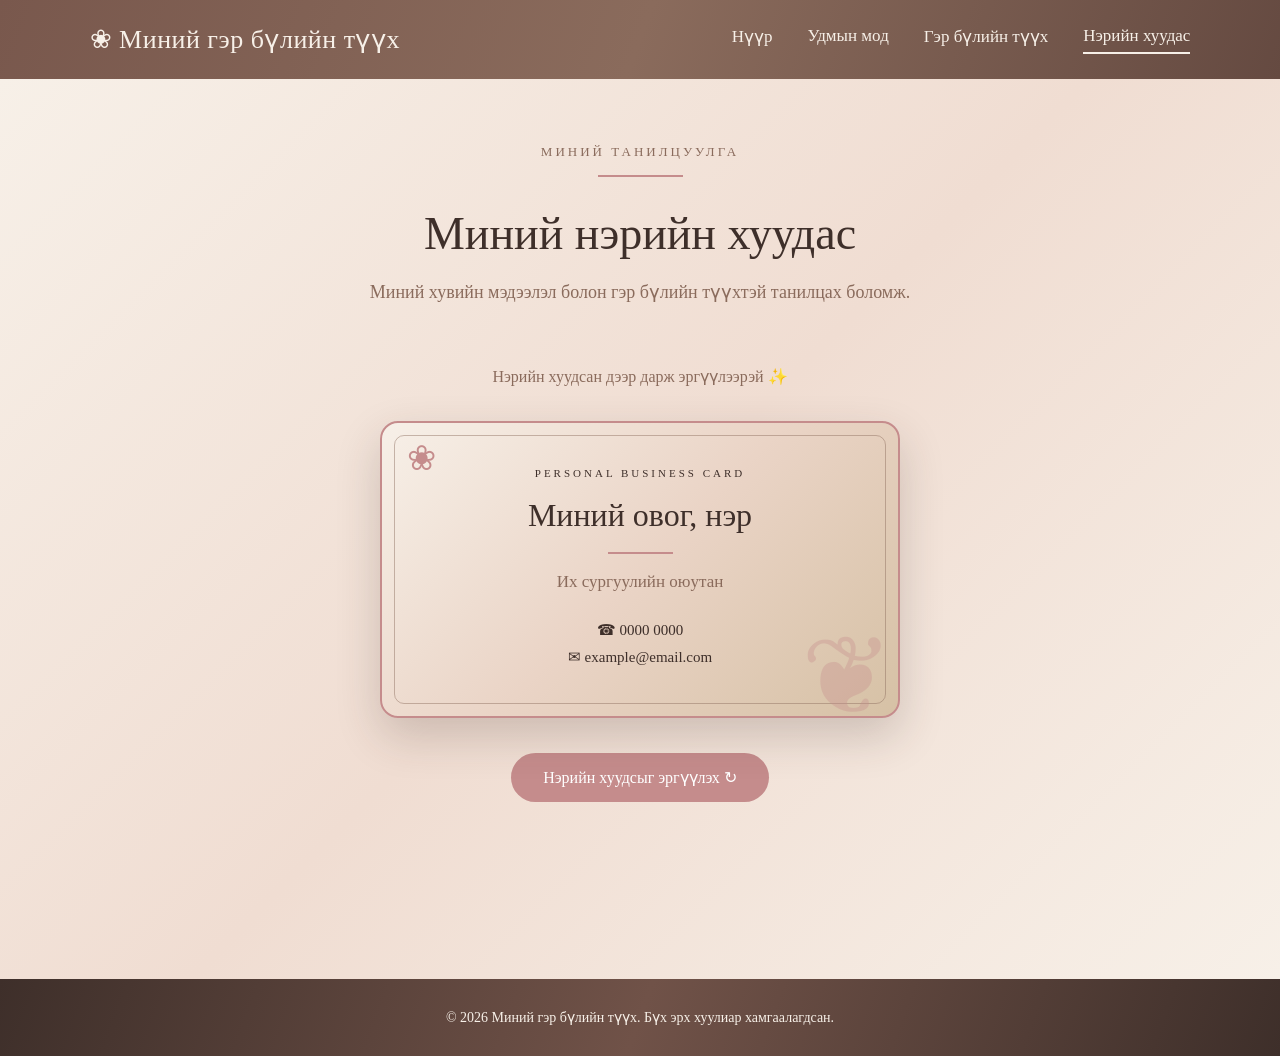
==== card.html @ 530f6f87 "Add files via upload" ====
<!DOCTYPE html>
<html lang="mn">
<head>
    <meta charset="UTF-8">
    <meta name="viewport" content="width=device-width, initial-scale=1.0">
    <title>Нэрийн хуудас | Миний гэр бүлийн түүх</title>
    <link rel="stylesheet" href="style.css">
    <script src="script.js" defer></script>
</head>

<body>

    <!-- Дээд цэс -->
    <header>
        <nav class="navbar">
            <a href="index.html" class="logo">
                ❀ Миний гэр бүлийн түүх
            </a>

            <div class="nav-links">
                <a href="index.html">Нүүр</a>
                <a href="tree.html">Удмын мод</a>
                <a href="history.html">Гэр бүлийн түүх</a>
                <a href="card.html" class="active">Нэрийн хуудас</a>
            </div>
        </nav>
    </header>

    <main class="card-page">

        <!-- Гарчиг -->
        <section class="card-intro">
            <p class="subtitle">МИНИЙ ТАНИЛЦУУЛГА</p>
            <h1>Миний нэрийн хуудас</h1>
            <p>
                Миний хувийн мэдээлэл болон гэр бүлийн
                түүхтэй танилцах боломж.
            </p>
        </section>

        <!-- Нэрийн хуудас -->
        <section class="business-card-section">

            <p class="card-instruction">
                Нэрийн хуудсан дээр дарж эргүүлээрэй ✨
            </p>

            <div class="card-container">

                <div class="business-card" id="businessCard">

                    <!-- Нүүр тал -->
                    <div class="card-face card-front">

                        <div class="card-decoration">❀</div>

                        <div class="card-front-content">
                            <p class="card-small-title">
                                PERSONAL BUSINESS CARD
                            </p>

                            <h2>Миний овог, нэр</h2>

                            <div class="card-divider"></div>

                            <p class="card-role">
                                Их сургуулийн оюутан
                            </p>

                            <div class="card-contact">
                                <p>☎ 0000 0000</p>
                                <p>✉ example@email.com</p>
                            </div>
                        </div>

                        <div class="card-corner">❦</div>

                    </div>

                    <!-- Ар тал -->
                    <div class="card-face card-back">

                        <div class="card-back-content">

                            <p class="card-small-title">
                                FAMILY HISTORY
                            </p>

                            <h2>Миний гэр бүлийн түүх</h2>

                            <div class="card-divider"></div>

                            <!-- QR кодыг дараа нь нэмнэ -->
                            <div class="qr-placeholder">
                                <span>QR</span>
                                <p>QR код энд байрлана</p>
                            </div>

                            <p class="qr-description">
                                QR кодыг уншуулж манай
                                гэр бүлийн түүхтэй танилцаарай.
                            </p>

                        </div>

                    </div>

                </div>

            </div>

            <button class="flip-button" id="flipButton" type="button">
                Нэрийн хуудсыг эргүүлэх ↻
            </button>

        </section>

    </main>

    <!-- Footer -->
    <footer>
        <p>
            © 2026 Миний гэр бүлийн түүх.
            Бүх эрх хуулиар хамгаалагдсан.
        </p>
    </footer>

</body>
</html>
---- style.css ----
/* Үндсэн тохиргоо */
* {
    margin: 0;
    padding: 0;
    box-sizing: border-box;
}

:root {
    --rose: #C58C8C;
    --cream: #F7F0E8;
    --beige: #D6C1A5;
    --mocha: #8A6B5C;
    --brown: #3E2F2A;
}

html {
    scroll-behavior: smooth;
}

body {
    font-family: Georgia, "Times New Roman", serif;
    background: var(--cream);
    color: var(--brown);
    overflow-x: hidden;
}

/* =========================
   ДЭЭД ЦЭС
========================= */

.navbar {
    background: linear-gradient(
        110deg,
        #79584d,
        #8A6B5C,
        #654a41
    );

    display: flex;
    justify-content: space-between;
    align-items: center;
    padding: 24px 7%;
    box-shadow: 0 3px 15px rgba(62, 47, 42, 0.15);
}

.logo {
    color: var(--cream);
    font-size: 26px;
    text-decoration: none;
    letter-spacing: 0.5px;
}

.nav-links {
    display: flex;
    gap: 35px;
}

.nav-links a {
    color: var(--cream);
    text-decoration: none;
    font-size: 17px;
    padding-bottom: 7px;
    position: relative;
    transition: color 0.3s;
}

.nav-links a::after {
    content: "";
    position: absolute;
    width: 0;
    height: 2px;
    background: var(--cream);
    bottom: 0;
    left: 0;
    transition: width 0.3s;
}

.nav-links a:hover::after,
.nav-links a.active::after {
    width: 100%;
}

/* =========================
   НҮҮР ХУУДАС
========================= */

.hero {
    display: flex;
    align-items: center;
    min-height: 550px;
    position: relative;
    overflow: hidden;

    background: linear-gradient(
        125deg,
        #F7F0E8 0%,
        #f9eee6 45%,
        #ead4c5 100%
    );
}

/* Зүүн талын цэцэг, навчны чимэглэл */

.hero::before {
    content: "❦";
    position: absolute;
    left: -35px;
    bottom: -75px;
    font-size: 310px;
    color: rgba(197, 140, 140, 0.17);
    transform: rotate(-20deg);
    pointer-events: none;
}

/* Дээд талын зөөлөн чимэглэл */

.hero::after {
    content: "";
    position: absolute;
    width: 360px;
    height: 360px;
    border-radius: 50%;
    background: rgba(197, 140, 140, 0.10);
    top: -220px;
    left: 18%;
    pointer-events: none;
}

.hero-content {
    width: 48%;
    padding: 65px 4% 65px 10%;
    position: relative;
    z-index: 2;
}

.subtitle {
    font-size: 13px;
    letter-spacing: 3px;
    color: var(--mocha);
    margin-bottom: 30px;
    text-transform: uppercase;
}

.subtitle::after {
    content: "";
    display: block;
    width: 85px;
    height: 2px;
    background: var(--rose);
    margin-top: 15px;
}

.hero-content h1 {
    font-size: clamp(45px, 5vw, 75px);
    line-height: 1.12;
    margin-bottom: 25px;
    font-weight: normal;
    letter-spacing: -1px;
}

.hero-description {
    font-size: 20px;
    line-height: 1.65;
    margin-bottom: 35px;
    max-width: 450px;
}

.hero-btn {
    display: inline-block;
    background: linear-gradient(
        135deg,
        #C58C8C,
        #b57777
    );
    color: white;
    padding: 17px 35px;
    border-radius: 40px;
    text-decoration: none;
    font-size: 17px;
    box-shadow: 0 7px 20px rgba(197, 140, 140, 0.25);
    transition: all 0.3s;
}

.hero-btn:hover {
    background: var(--mocha);
    transform: translateY(-4px);
    box-shadow: 0 12px 25px rgba(62, 47, 42, 0.2);
}

/* =========================
   ГЭР БҮЛИЙН ЗУРАГ
========================= */

.hero-image {
    width: 52%;
    height: 550px;
    position: relative;
    overflow: hidden;
}

/* Зургийн ирмэгийг уусгах */

.hero-image::after {
    content: "";
    position: absolute;
    inset: 0;
    pointer-events: none;

    background: linear-gradient(
        to right,
        #f5e9df 0%,
        rgba(245, 233, 223, 0.75) 5%,
        rgba(245, 233, 223, 0) 25%
    );
}

.hero-image img {
    width: 100%;
    height: 100%;
    object-fit: cover;
    object-position: center;
    display: block;
    transition: transform 0.6s;
}

.hero-image:hover img {
    transform: scale(1.04);
}

/* =========================
   ҮНДСЭН 4 КАРТ
========================= */

.features {
    display: grid;
    grid-template-columns: repeat(4, 1fr);
    gap: 22px;
    padding: 45px 6%;

    background: linear-gradient(
        180deg,
        #ead8c6,
        #F7F0E8
    );
}

.feature-card {
    background: rgba(255, 255, 255, 0.58);
    border: 1px solid rgba(255, 255, 255, 0.8);
    padding: 35px 20px;
    border-radius: 18px;
    text-align: center;
    text-decoration: none;
    color: var(--brown);
    position: relative;
    overflow: hidden;

    box-shadow: 0 8px 25px rgba(62, 47, 42, 0.07);
    transition: all 0.35s;
}

/* Картын булангийн чимэглэл */

.feature-card::before {
    content: "❧";
    position: absolute;
    left: 10px;
    bottom: -18px;
    font-size: 85px;
    color: rgba(197, 140, 140, 0.16);
    transform: rotate(-25deg);
    pointer-events: none;
}

.feature-card:hover {
    transform: translateY(-10px);
    background: #fffaf6;
    box-shadow: 0 15px 30px rgba(62, 47, 42, 0.15);
    border-color: var(--rose);
}

.feature-icon {
    width: 70px;
    height: 70px;
    background: linear-gradient(
        135deg,
        #C58C8C,
        #b47a7a
    );
    color: white;
    border-radius: 50%;
    display: flex;
    justify-content: center;
    align-items: center;
    font-size: 32px;
    margin: 0 auto 22px;
    box-shadow: 0 5px 15px rgba(197, 140, 140, 0.2);
}

.feature-card h2 {
    font-size: 23px;
    margin-bottom: 12px;
    font-weight: normal;
}

.feature-card p {
    font-size: 16px;
    line-height: 1.6;
}

/* =========================
   ИШЛЭЛ
========================= */

.quote {
    text-align: center;
    padding: 70px 20px;
    position: relative;

    background: linear-gradient(
        135deg,
        #F7F0E8,
        #f3e4da,
        #F7F0E8
    );
}

.quote::before {
    content: "“";
    display: block;
    font-size: 85px;
    line-height: 0.7;
    color: var(--rose);
    opacity: 0.8;
}

.quote p {
    font-size: 24px;
    font-style: italic;
    color: var(--mocha);
    line-height: 1.7;
}

.quote::after {
    content: "❧";
    display: block;
    font-size: 38px;
    color: var(--rose);
    margin-top: 15px;
}

/* =========================
   FOOTER
========================= */

footer {
    background: linear-gradient(
        110deg,
        #3E2F2A,
        #705248,
        #3E2F2A
    );
    color: var(--cream);
    text-align: center;
    padding: 30px 20px;
    font-size: 14px;
}

/* =========================
   RESPONSIVE
========================= */

@media (max-width: 900px) {

    .navbar {
        flex-direction: column;
        gap: 20px;
    }

    .nav-links {
        flex-wrap: wrap;
        justify-content: center;
        gap: 18px;
    }

    .hero-content {
        padding-left: 6%;
    }

    .hero-content h1 {
        font-size: 48px;
    }

    .features {
        grid-template-columns: repeat(2, 1fr);
    }
}

@media (max-width: 768px) {

    .hero {
        flex-direction: column;
    }

    .hero-content {
        width: 100%;
        text-align: center;
        padding: 55px 8%;
    }

    .subtitle::after {
        margin: 15px auto 0;
    }

    .hero-content h1 {
        font-size: 46px;
    }

    .hero-description {
        font-size: 18px;
        margin-left: auto;
        margin-right: auto;
    }

    .hero-image {
        width: 100%;
        height: 350px;
    }

    .hero-image::after {
        background: linear-gradient(
            to bottom,
            #f5e9df 0%,
            transparent 25%
        );
    }

    .features {
        padding: 30px 5%;
    }

    .quote p {
        font-size: 20px;
    }
}

@media (max-width: 480px) {

    .logo {
        font-size: 21px;
    }

    .nav-links a {
        font-size: 14px;
    }

    .hero-content h1 {
        font-size: 40px;
    }

    .features {
        grid-template-columns: 1fr;
    }

    .feature-card {
        padding: 30px 15px;
    }

    .quote {
        padding: 55px 20px;
    }

    .quote p {
        font-size: 18px;
    }
}
/* =========================
   УДМЫН МОДНЫ ХУУДАС
========================= */

.tree-page {
    background: linear-gradient(
        135deg,
        #F7F0E8,
        #f3e3d9,
        #F7F0E8
    );
    min-height: 100vh;
}

/* Хуудасны гарчиг */
.tree-intro {
    text-align: center;
    padding: 65px 20px 40px;
}

.tree-intro .subtitle::after {
    margin: 15px auto 0;
}

.tree-intro h1 {
    font-size: 48px;
    font-weight: normal;
    color: #3E2F2A;
    margin-bottom: 20px;
}

.tree-intro > p:last-child {
    font-size: 18px;
    color: #8A6B5C;
    line-height: 1.6;
}

/* Удмын модны үндсэн хэсэг */
.family-tree {
    max-width: 1200px;
    margin: 0 auto;
    padding: 30px 25px 70px;
}

/* Үе тус бүр */
.generation {
    text-align: center;
    position: relative;
    margin-bottom: 25px;
}

.generation h2 {
    display: inline-block;
    background: #C58C8C;
    color: white;
    padding: 12px 35px;
    border-radius: 30px;
    font-size: 20px;
    font-weight: normal;
    margin-bottom: 35px;
}

/* Өвөө, эмээ нар */
.grandparents {
    display: grid;
    grid-template-columns: 1fr 1fr;
    gap: 70px;
}

.family-group {
    display: flex;
    justify-content: center;
    gap: 20px;
}

/* Аав, ээж */
.parents {
    display: flex;
    justify-content: center;
    gap: 180px;
}

/* Өөрийн үе */
.my-generation {
    display: flex;
    justify-content: center;
}

/* Хүний карт */
.person-card {
    width: 220px;
    min-height: 270px;
    background: rgba(255, 255, 255, 0.8);
    border: 1px solid #D6C1A5;
    border-radius: 18px;
    padding: 25px 15px;
    text-align: center;
    box-shadow: 0 8px 25px rgba(62, 47, 42, 0.08);
    transition: 0.3s;
    position: relative;
    cursor: pointer;
}

.person-card:hover {
    transform: translateY(-8px);
    border-color: #C58C8C;
    box-shadow: 0 15px 30px rgba(62, 47, 42, 0.15);
}

/* Зураг эсвэл дүрс */
.person-avatar {
    width: 105px;
    height: 105px;
    background: #f0dcd8;
    border: 3px solid #C58C8C;
    border-radius: 50%;
    margin: 0 auto 20px;

    display: flex;
    align-items: center;
    justify-content: center;
    font-size: 55px;
    overflow: hidden;
}

.person-avatar img {
    width: 100%;
    height: 100%;
    object-fit: cover;
}

/* Нэр, мэдээлэл */
.person-card h3 {
    font-size: 20px;
    font-weight: normal;
    margin-bottom: 10px;
}

.person-card p {
    font-size: 16px;
    color: #8A6B5C;
    margin-bottom: 12px;
}

.person-card span {
    font-size: 14px;
    color: #8A6B5C;
}

/* Өөрийн карт */
.my-card {
    background: #fff7f2;
    border: 2px solid #C58C8C;
}

/* Үе хоорондын холбоос */
.generation:not(:last-child)::after {
    content: "";
    display: block;
    width: 2px;
    height: 55px;
    background: #C58C8C;
    margin: 20px auto 0;
}

/* Доод ишлэл */
.tree-message {
    text-align: center;
    padding: 45px 20px 65px;
}

.tree-message p {
    font-size: 22px;
    font-style: italic;
    color: #8A6B5C;
}

/* =========================
   RESPONSIVE
========================= */

@media (max-width: 1100px) {
    .grandparents {
        gap: 20px;
    }

    .family-group {
        gap: 12px;
    }

    .person-card {
        width: 190px;
    }

    .parents {
        gap: 100px;
    }
}

@media (max-width: 768px) {
    .tree-intro h1 {
        font-size: 36px;
    }

    .grandparents {
        grid-template-columns: 1fr;
        gap: 30px;
    }

    .family-group {
        gap: 15px;
    }

    .parents {
        gap: 20px;
    }

    .person-card {
        width: 165px;
        min-height: 250px;
        padding: 20px 10px;
    }

    .person-avatar {
        width: 85px;
        height: 85px;
        font-size: 45px;
    }

    .person-card h3 {
        font-size: 17px;
    }

    .person-card p {
        font-size: 14px;
    }
}

@media (max-width: 400px) {
    .person-card {
        width: 140px;
    }

    .family-group {
        gap: 10px;
    }

    .person-avatar {
        width: 75px;
        height: 75px;
    }
}
/* =========================
   ГЭР БҮЛИЙН ТҮҮХ ХУУДАС
========================= */

.history-page {
    background: linear-gradient(
        135deg,
        #F7F0E8,
        #f3e3d9,
        #F7F0E8
    );
    min-height: 100vh;
}

/* Хуудасны танилцуулга */

.history-intro {
    text-align: center;
    padding: 75px 20px 65px;
    position: relative;
}

.history-intro .subtitle::after {
    margin: 15px auto 0;
}

.history-intro h1 {
    font-size: 48px;
    font-weight: normal;
    color: #3E2F2A;
    margin-bottom: 25px;
}

.history-intro > p:last-child {
    max-width: 700px;
    margin: 0 auto;
    font-size: 18px;
    line-height: 1.8;
    color: #8A6B5C;
}

/* =========================
   ҮЕ ТУС БҮРИЙН ХЭСЭГ
========================= */

.history-section {
    max-width: 1250px;
    margin: 0 auto;
    padding: 30px 30px 80px;
}

.history-heading {
    text-align: center;
    margin-bottom: 40px;
}

.history-heading span {
    display: inline-block;
    font-size: 16px;
    color: #C58C8C;
    letter-spacing: 3px;
    margin-bottom: 12px;
}

.history-heading h2 {
    font-size: 34px;
    font-weight: normal;
    color: #3E2F2A;
    margin-bottom: 15px;
}

.history-heading p {
    font-size: 17px;
    color: #8A6B5C;
}

/* =========================
   НАМТРЫН КАРТУУД
========================= */

.history-grid {
    display: grid;
    grid-template-columns: repeat(4, 1fr);
    gap: 25px;
}

.history-card {
    background: rgba(255, 255, 255, 0.75);
    border: 1px solid #D6C1A5;
    border-radius: 20px;
    padding: 35px 25px;
    text-align: center;
    box-shadow: 0 8px 25px rgba(62, 47, 42, 0.08);
    transition: all 0.3s ease;
    position: relative;
    overflow: hidden;
}

/* Картын булангийн чимэглэл */

.history-card::before {
    content: "❧";
    position: absolute;
    bottom: -25px;
    right: 5px;
    font-size: 100px;
    color: rgba(197, 140, 140, 0.12);
    pointer-events: none;
}

.history-card:hover {
    transform: translateY(-8px);
    border-color: #C58C8C;
    box-shadow: 0 15px 35px rgba(62, 47, 42, 0.15);
}

/* Хүний зураг эсвэл дүрс */

.history-avatar {
    width: 110px;
    height: 110px;
    background: #f0dcd8;
    border: 3px solid #C58C8C;
    border-radius: 50%;

    display: flex;
    align-items: center;
    justify-content: center;

    font-size: 55px;
    margin: 0 auto 25px;
    overflow: hidden;
}

.history-avatar img {
    width: 100%;
    height: 100%;
    object-fit: cover;
}

/* Нэр, намтар */

.history-card h3 {
    font-size: 23px;
    font-weight: normal;
    margin-bottom: 10px;
    color: #3E2F2A;
}

.history-name {
    color: #C58C8C !important;
    font-size: 17px !important;
    margin-bottom: 20px !important;
    font-weight: bold;
}

.history-card p {
    font-size: 15px;
    line-height: 1.8;
    color: #8A6B5C;
}

/* =========================
   II ҮЕ — ААВ, ЭЭЖ
========================= */

.parents-history {
    grid-template-columns: repeat(2, 1fr);
    max-width: 750px;
    margin: 0 auto;
}

/* =========================
   III ҮЕ — МИНИЙ ТҮҮХ
========================= */

.my-history {
    grid-template-columns: 1fr;
    max-width: 450px;
    margin: 0 auto;
}

.my-history .history-card {
    border: 2px solid #C58C8C;
    background: #fff7f2;
}

/* =========================
   ГЭР БҮЛИЙН ДУРСАМЖ
========================= */

.family-memory {
    text-align: center;
    padding: 70px 25px;
    background: linear-gradient(
        135deg,
        #ead8c6,
        #F7F0E8
    );
}

.family-memory h2 {
    font-size: 38px;
    font-weight: normal;
    margin-bottom: 25px;
    color: #3E2F2A;
}

.family-memory > p {
    max-width: 750px;
    margin: 0 auto 35px;
    font-size: 18px;
    line-height: 1.8;
    color: #8A6B5C;
}

.memory-image {
    max-width: 850px;
    margin: 0 auto;
    border-radius: 20px;
    overflow: hidden;
    box-shadow: 0 15px 35px rgba(62, 47, 42, 0.2);
}

.memory-image img {
    display: block;
    width: 100%;
    max-height: 500px;
    object-fit: cover;
}

/* =========================
   ТӨГСГӨЛИЙН ИШЛЭЛ
========================= */

.history-quote {
    text-align: center;
    padding: 70px 20px;
    background: #F7F0E8;
}

.history-quote::before {
    content: "❦";
    display: block;
    font-size: 45px;
    color: #C58C8C;
    margin-bottom: 20px;
}

.history-quote p {
    font-size: 23px;
    font-style: italic;
    color: #8A6B5C;
    line-height: 1.7;
}

/* =========================
   УТАС, ТАБЛЕТЫН ЗАГВАР
========================= */

@media (max-width: 1000px) {

    .history-grid {
        grid-template-columns: repeat(2, 1fr);
    }

    .my-history {
        grid-template-columns: 1fr;
    }
}

@media (max-width: 768px) {

    .history-intro {
        padding: 55px 20px;
    }

    .history-intro h1 {
        font-size: 36px;
    }

    .history-heading h2 {
        font-size: 28px;
    }

    .history-section {
        padding: 25px 20px 55px;
    }

    .history-grid {
        grid-template-columns: 1fr;
        max-width: 450px;
        margin: 0 auto;
    }

    .history-card {
        padding: 30px 20px;
    }

    .family-memory h2 {
        font-size: 30px;
    }

    .family-memory > p {
        font-size: 16px;
    }

    .history-quote p {
        font-size: 19px;
    }
}
/* =========================
   НЭРИЙН ХУУДАС
========================= */

.card-page {
    min-height: 100vh;
    background: linear-gradient(
        135deg,
        #F7F0E8,
        #f0ddd2,
        #F7F0E8
    );
}

/* Хуудасны гарчиг */
.card-intro {
    text-align: center;
    padding: 65px 20px 35px;
}

.card-intro .subtitle::after {
    margin: 15px auto 0;
}

.card-intro h1 {
    font-size: 46px;
    font-weight: normal;
    margin-bottom: 18px;
}

.card-intro > p:last-child {
    font-size: 18px;
    color: #8A6B5C;
    line-height: 1.6;
}

/* Нэрийн хуудасны байрлал */
.business-card-section {
    text-align: center;
    padding: 25px 20px 90px;
}

.card-instruction {
    font-size: 16px;
    color: #8A6B5C;
    margin-bottom: 35px;
}

.card-container {
    width: min(100%, 520px);
    aspect-ratio: 1.75;
    margin: 0 auto 35px;
    perspective: 1200px;
}

/* Эргэдэг карт */
.business-card {
    width: 100%;
    height: 100%;
    position: relative;
    transform-style: preserve-3d;
    transition: transform 0.8s ease;
    cursor: pointer;
}

.business-card.flipped {
    transform: rotateY(180deg);
}

/* Хоёр талын ерөнхий загвар */
.card-face {
    position: absolute;
    inset: 0;
    border-radius: 18px;
    overflow: hidden;
    backface-visibility: hidden;
    -webkit-backface-visibility: hidden;

    display: flex;
    align-items: center;
    justify-content: center;

    box-shadow: 0 18px 45px rgba(62, 47, 42, 0.2);
}

/* =========================
   НҮҮР ТАЛ
========================= */

.card-front {
    background: linear-gradient(
        135deg,
        #F7F0E8,
        #ead4c6,
        #D6C1A5
    );
    border: 2px solid #C58C8C;
    color: #3E2F2A;
}

/* Дотор хүрээ */
.card-front::before {
    content: "";
    position: absolute;
    inset: 12px;
    border: 1px solid rgba(138, 107, 92, 0.45);
    border-radius: 10px;
    pointer-events: none;
}

.card-decoration {
    position: absolute;
    top: 15px;
    left: 25px;
    font-size: 35px;
    color: #C58C8C;
}

.card-corner {
    position: absolute;
    bottom: -25px;
    right: 5px;
    font-size: 110px;
    color: rgba(197, 140, 140, 0.35);
}

.card-front-content {
    position: relative;
    z-index: 1;
    padding: 20px;
}

.card-small-title {
    font-size: 11px;
    letter-spacing: 3px;
    margin-bottom: 18px;
}

.card-front h2 {
    font-size: 32px;
    font-weight: normal;
    margin-bottom: 18px;
}

.card-divider {
    width: 65px;
    height: 2px;
    background: #C58C8C;
    margin: 0 auto 18px;
}

.card-role {
    font-size: 17px;
    margin-bottom: 25px;
    color: #8A6B5C;
}

.card-contact p {
    font-size: 15px;
    line-height: 1.8;
}

/* =========================
   АР ТАЛ
========================= */

.card-back {
    background: linear-gradient(
        135deg,
        #3E2F2A,
        #705248,
        #3E2F2A
    );
    color: #F7F0E8;
    transform: rotateY(180deg);
    border: 2px solid #D6C1A5;
}

/* Ар талын хүрээ */
.card-back::before {
    content: "";
    position: absolute;
    inset: 12px;
    border: 1px solid rgba(214, 193, 165, 0.5);
    border-radius: 10px;
    pointer-events: none;
}

.card-back-content {
    position: relative;
    z-index: 1;
    padding: 15px;
}

.card-back h2 {
    font-size: 26px;
    font-weight: normal;
    margin-bottom: 12px;
}

.card-back .card-small-title {
    margin-bottom: 10px;
}

/* QR кодын түр байрлал */
.qr-placeholder {
    width: 105px;
    height: 105px;
    background: #F7F0E8;
    color: #3E2F2A;
    margin: 0 auto 12px;
    border-radius: 8px;

    display: flex;
    flex-direction: column;
    align-items: center;
    justify-content: center;
}

.qr-placeholder span {
    font-size: 28px;
    font-weight: bold;
}

.qr-placeholder p {
    font-size: 10px;
    margin-top: 5px;
}

.qr-description {
    font-size: 12px;
    line-height: 1.5;
}

/* =========================
   ЭРГҮҮЛЭХ ТОВЧ
========================= */

.flip-button {
    background: #C58C8C;
    color: white;
    border: none;
    padding: 15px 32px;
    border-radius: 30px;
    font-family: inherit;
    font-size: 16px;
    cursor: pointer;
    transition: 0.3s;
}

.flip-button:hover {
    background: #8A6B5C;
    transform: translateY(-3px);
}

/* =========================
   УТАСНЫ ДЭЛГЭЦ
========================= */

@media (max-width: 600px) {

    .card-intro h1 {
        font-size: 34px;
    }

    .card-container {
        width: 100%;
    }

    .card-front h2 {
        font-size: clamp(19px, 5vw, 32px);
    }

    .card-back h2 {
        font-size: clamp(17px, 4.5vw, 26px);
    }

    .card-small-title {
        font-size: 9px;
        margin-bottom: 10px;
    }

    .card-role {
        font-size: 14px;
        margin-bottom: 12px;
    }

    .card-contact p {
        font-size: 12px;
    }

    .card-front-content {
        padding: 10px;
    }

    .card-back-content {
        padding: 8px;
    }

    .qr-placeholder {
        width: 80px;
        height: 80px;
    }

    .qr-placeholder span {
        font-size: 22px;
    }

    .qr-description {
        font-size: 10px;
    }
}
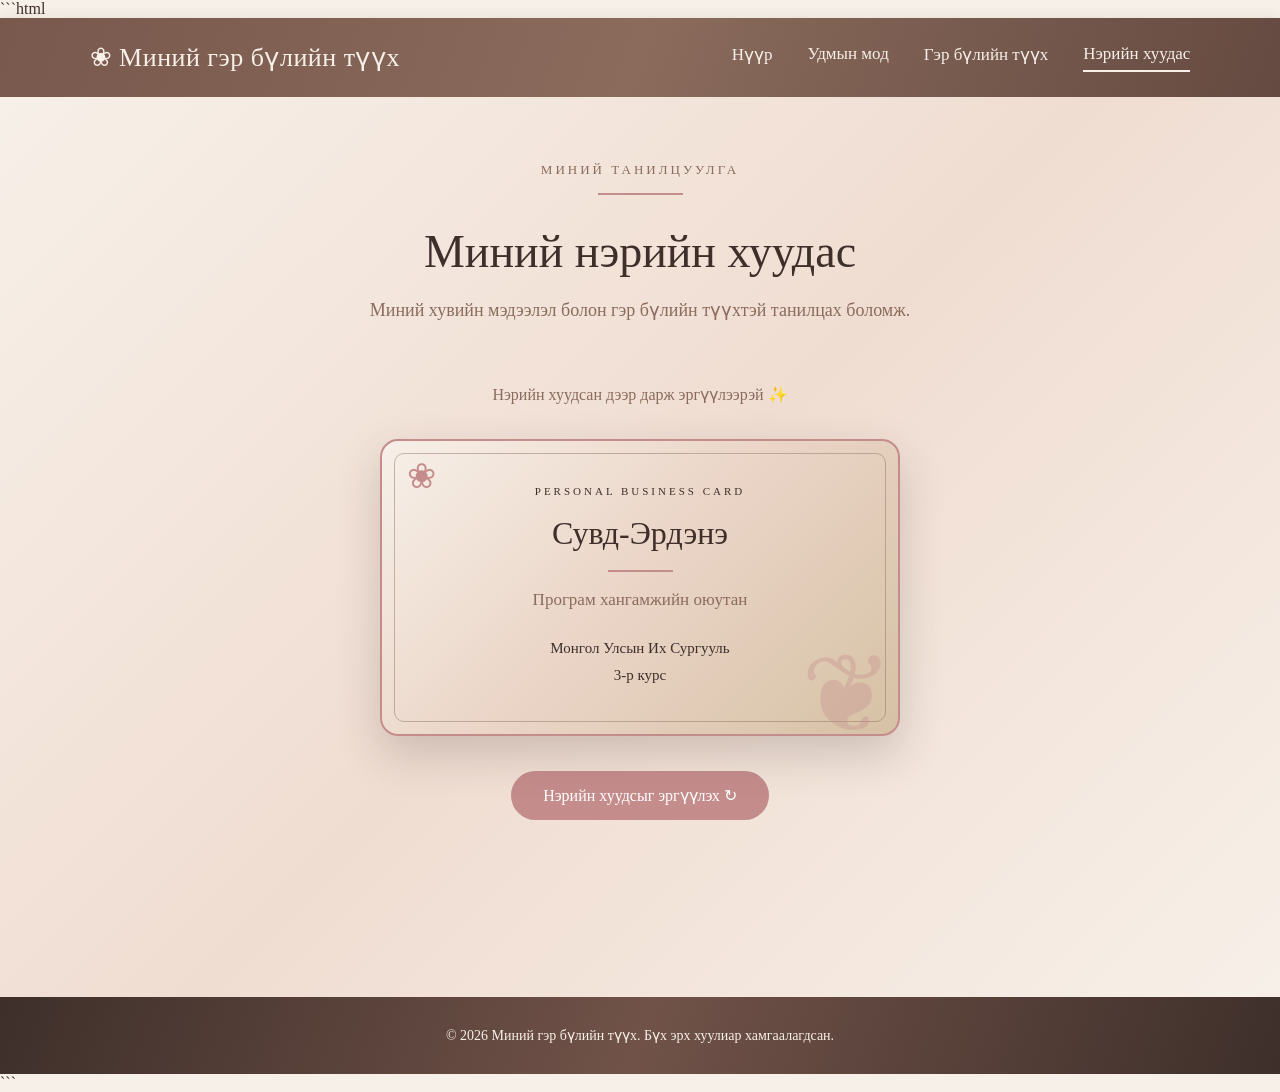
==== commit 9a374fad: "Add files via upload" ====
--- a/card.html
+++ b/card.html
@@ -1,3 +1,4 @@
+```html
 <!DOCTYPE html>
 <html lang="mn">
 <head>
@@ -55,22 +56,24 @@
                         <div class="card-decoration">❀</div>
 
                         <div class="card-front-content">
+
                             <p class="card-small-title">
                                 PERSONAL BUSINESS CARD
                             </p>
 
-                            <h2>Миний овог, нэр</h2>
+                            <h2>Сувд-Эрдэнэ</h2>
 
                             <div class="card-divider"></div>
 
                             <p class="card-role">
-                                Их сургуулийн оюутан
+                                Програм хангамжийн оюутан
                             </p>
 
                             <div class="card-contact">
-                                <p>☎ 0000 0000</p>
-                                <p>✉ example@email.com</p>
+                                <p>Монгол Улсын Их Сургууль</p>
+                                <p>3-р курс</p>
                             </div>
+
                         </div>
 
                         <div class="card-corner">❦</div>
@@ -90,10 +93,12 @@
 
                             <div class="card-divider"></div>
 
-                            <!-- QR кодыг дараа нь нэмнэ -->
+                            <!-- QR код -->
                             <div class="qr-placeholder">
-                                <span>QR</span>
-                                <p>QR код энд байрлана</p>
+                                <img
+                                    src="images/qr.png"
+                                    alt="Миний гэр бүлийн түүхийн QR код"
+                                >
                             </div>
 
                             <p class="qr-description">
@@ -126,4 +131,5 @@
     </footer>
 
 </body>
-</html>+</html>
+```
--- a/style.css
+++ b/style.css
@@ -1348,4 +1348,10 @@
     .qr-description {
         font-size: 10px;
     }
+}
+.qr-placeholder img {
+    width: 100%;
+    height: 100%;
+    object-fit: contain;
+    border-radius: 8px;
 }
